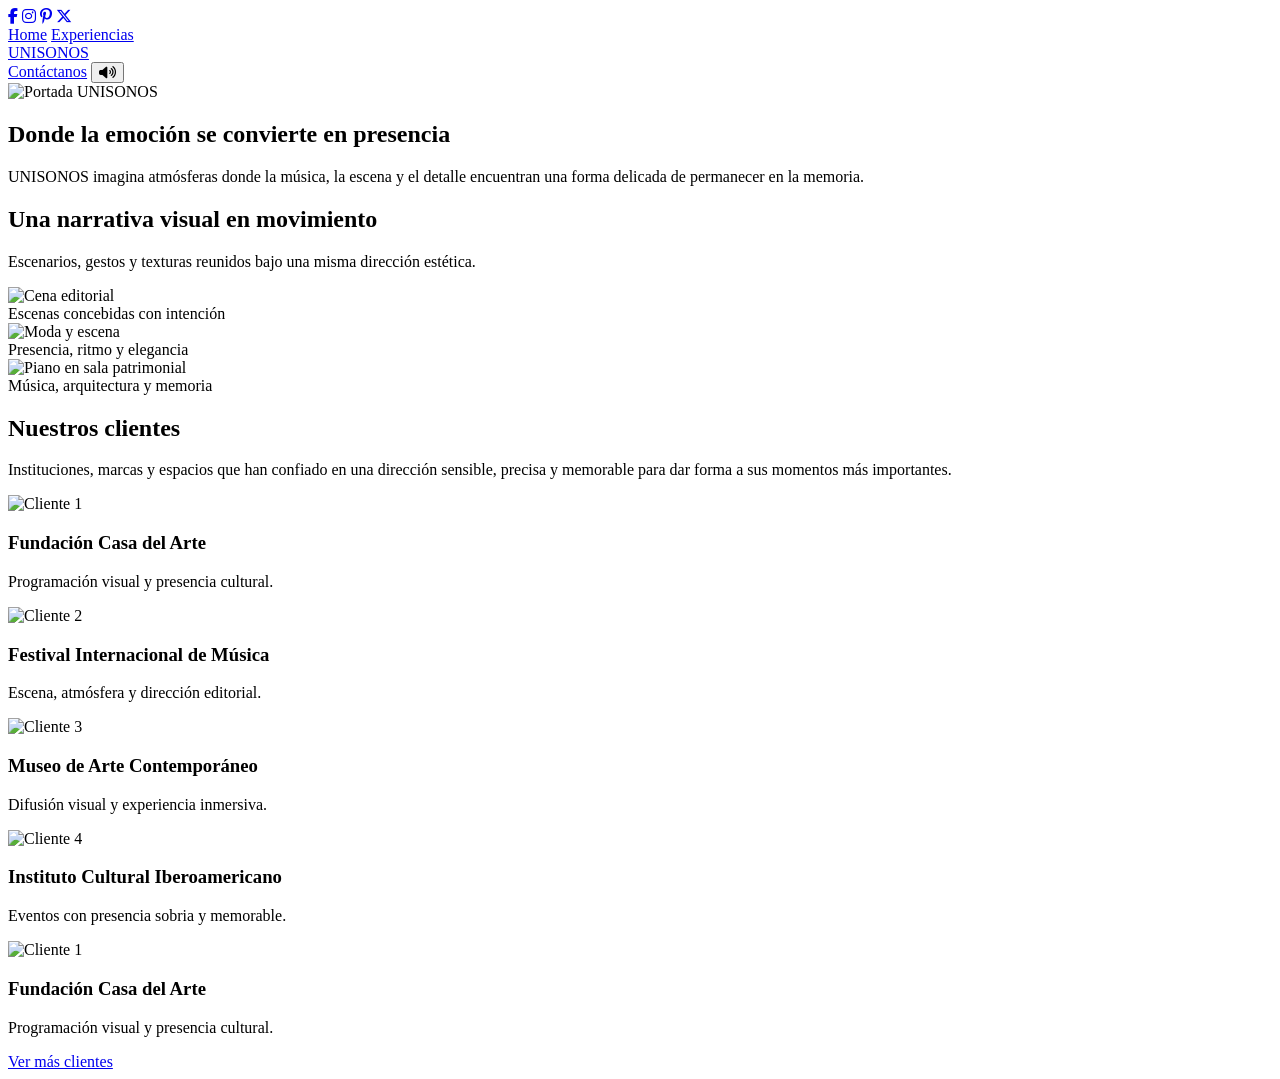
==== index.html @ 092a56e3 "Add files via upload" ====
<!DOCTYPE html>
<html lang="es">
<head>
  <meta charset="UTF-8">
  <meta name="viewport" content="width=device-width, initial-scale=1.0">
  <title>UNISONOS | Home</title>
  <link rel="stylesheet" href="css/styles.css">
  <link rel="preconnect" href="https://fonts.googleapis.com">
  <link rel="preconnect" href="https://fonts.gstatic.com" crossorigin>
  <link href="https://fonts.googleapis.com/css2?family=Cormorant+Garamond:wght@500;600;700&family=Inter:wght@300;400;500;600;700&display=swap" rel="stylesheet">
  <link rel="stylesheet" href="https://cdnjs.cloudflare.com/ajax/libs/font-awesome/6.5.2/css/all.min.css">
</head>
<body>
  <header class="site-header">
    <div class="container header-grid">
      <div class="header-left">
        <div class="socials">
          <a href="#" aria-label="Facebook"><i class="fa-brands fa-facebook-f"></i></a>
          <a href="#" aria-label="Instagram"><i class="fa-brands fa-instagram"></i></a>
          <a href="#" aria-label="Pinterest"><i class="fa-brands fa-pinterest-p"></i></a>
          <a href="#" aria-label="Twitter X"><i class="fa-brands fa-x-twitter"></i></a>
        </div>
        <a href="index.html" class="nav-link active">Home</a>
        <a href="experiencias.html" class="nav-link">Experiencias</a>
      </div>

      <div class="brand-center">
        <a href="index.html">UNISONOS</a>
      </div>

      <div class="header-right">
        <a href="contacto.html" class="nav-link">Contáctanos</a>
        <button class="sound-toggle" id="soundToggle" aria-label="Encender o apagar sonido">
          <i class="fa-solid fa-volume-high"></i>
        </button>
      </div>
    </div>
  </header>

  <audio id="siteAudio" loop>
    <source src="assets/audio/unisonos.mp3" type="audio/mpeg">
  </audio>

  <main>
    <section class="hero-home">
      <div class="hero-media" id="heroMedia">
        <img src="assets/home/portadaUNISONOS.gif" alt="Portada UNISONOS">
        <div class="hero-overlay"></div>
      </div>

      <div class="hero-content">
        <div>
          <h1>Donde la emoción se convierte en presencia</h1>
          <p>
            UNISONOS imagina atmósferas donde la música, la escena y el detalle
            encuentran una forma delicada de permanecer en la memoria.
          </p>
        </div>
      </div>
    </section>

    <section class="image-slider section">
      <div class="container">
        <h2 class="section-title">Una narrativa visual en movimiento</h2>
        <p class="section-copy">
          Escenarios, gestos y texturas reunidos bajo una misma dirección estética.
        </p>

        <div class="slider-frame">
          <div class="slider-track" id="mainSliderTrack">
            <article class="slide-item">
              <img src="https://images.unsplash.com/photo-1519225421980-715cb0215aed?q=80&w=1080&auto=format&fit=crop" alt="Cena editorial">
              <div class="slide-caption">Escenas concebidas con intención</div>
            </article>
            <article class="slide-item">
              <img src="https://images.unsplash.com/photo-1508997449629-303059a039c0?q=80&w=1080&auto=format&fit=crop" alt="Moda y escena">
              <div class="slide-caption">Presencia, ritmo y elegancia</div>
            </article>
            <article class="slide-item">
              <img src="https://images.unsplash.com/photo-1520523839897-bd0b52f945a0?q=80&w=1080&auto=format&fit=crop" alt="Piano en sala patrimonial">
              <div class="slide-caption">Música, arquitectura y memoria</div>
            </article>
          </div>
        </div>
      </div>
    </section>

    <section class="clients-section">
      <div class="container">
        <h2 class="section-title">Nuestros clientes</h2>
        <p class="section-copy">
          Instituciones, marcas y espacios que han confiado en una dirección sensible,
          precisa y memorable para dar forma a sus momentos más importantes.
        </p>

        <div class="clients-carousel">
          <div class="clients-track" id="clientsTrack">
            <article class="client-card" data-video="https://www.youtube.com/embed/dQw4w9WgXcQ?autoplay=1">
              <div class="client-thumb">
                <img src="https://images.unsplash.com/photo-1518998053401-a414539685ce?q=80&w=800&auto=format&fit=crop" alt="Cliente 1">
              </div>
              <div class="client-info">
                <h3>Fundación Casa del Arte</h3>
                <p>Programación visual y presencia cultural.</p>
              </div>
            </article>

            <article class="client-card" data-video="https://www.youtube.com/embed/ysz5S6PUM-U?autoplay=1">
              <div class="client-thumb">
                <img src="https://images.unsplash.com/photo-1465847899084-d164df4dedc6?q=80&w=800&auto=format&fit=crop" alt="Cliente 2">
              </div>
              <div class="client-info">
                <h3>Festival Internacional de Música</h3>
                <p>Escena, atmósfera y dirección editorial.</p>
              </div>
            </article>

            <article class="client-card" data-video="https://www.youtube.com/embed/tgbNymZ7vqY?autoplay=1">
              <div class="client-thumb">
                <img src="https://images.unsplash.com/photo-1531058020387-3be344556be6?q=80&w=800&auto=format&fit=crop" alt="Cliente 3">
              </div>
              <div class="client-info">
                <h3>Museo de Arte Contemporáneo</h3>
                <p>Difusión visual y experiencia inmersiva.</p>
              </div>
            </article>

            <article class="client-card" data-video="https://www.youtube.com/embed/dQw4w9WgXcQ?autoplay=1">
              <div class="client-thumb">
                <img src="https://images.unsplash.com/photo-1561489422-45de3d015e3e?q=80&w=800&auto=format&fit=crop" alt="Cliente 4">
              </div>
              <div class="client-info">
                <h3>Instituto Cultural Iberoamericano</h3>
                <p>Eventos con presencia sobria y memorable.</p>
              </div>
            </article>

            <article class="client-card" data-video="https://www.youtube.com/embed/ysz5S6PUM-U?autoplay=1">
              <div class="client-thumb">
                <img src="https://images.unsplash.com/photo-1518998053401-a414539685ce?q=80&w=800&auto=format&fit=crop" alt="Cliente 1">
              </div>
              <div class="client-info">
                <h3>Fundación Casa del Arte</h3>
                <p>Programación visual y presencia cultural.</p>
              </div>
            </article>
          </div>
        </div>

        <div class="gallery-actions">
          <a href="experiencias.html" class="btn btn-primary">Ver más clientes</a>
        </div>
      </div>
    </section>
  </main>

  <script src="js/main.js"></script>
</body>
</html>
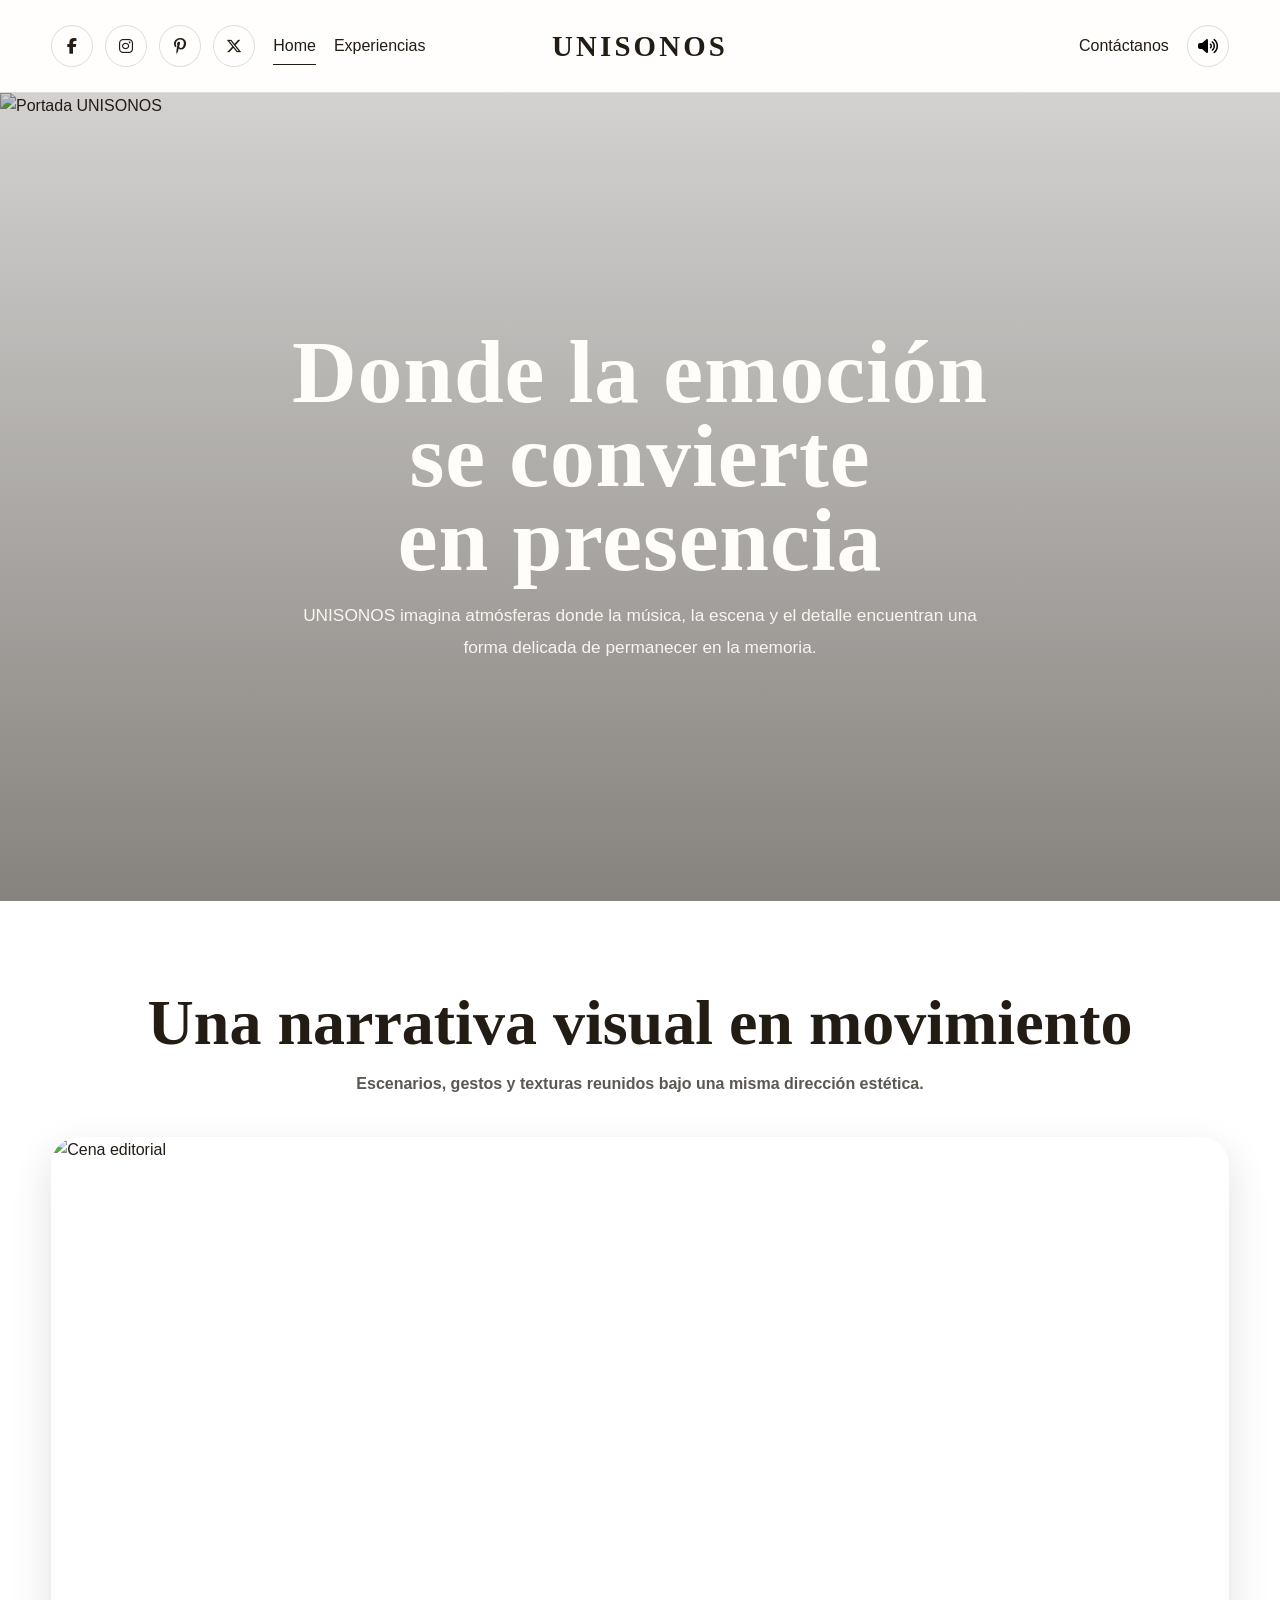
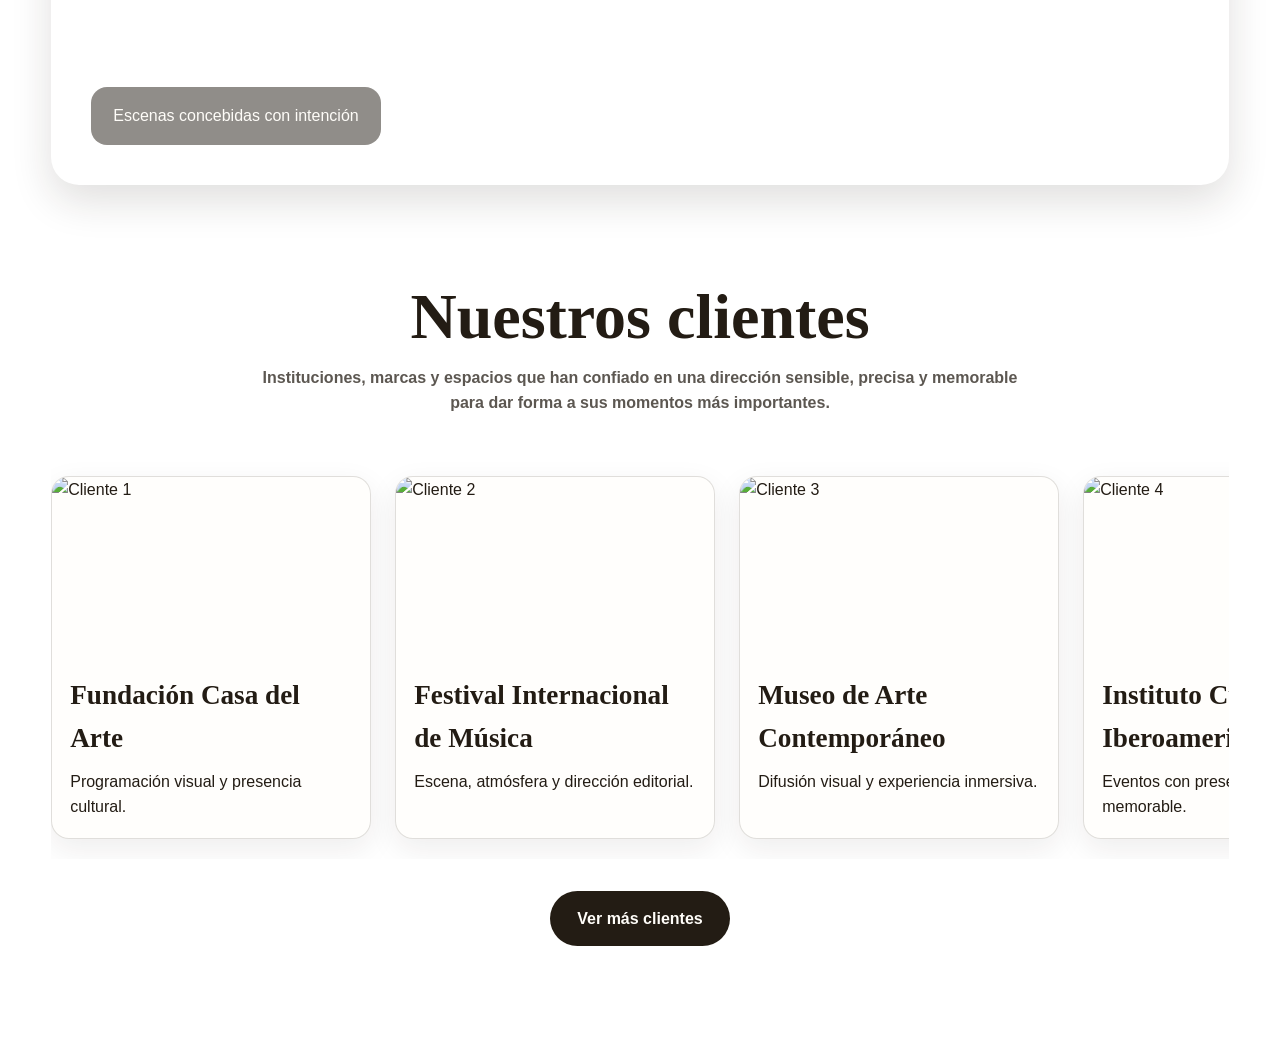
==== commit d12397f8: "Bold section copy in index.html" ====
--- a/index.html
+++ b/index.html
@@ -62,9 +62,9 @@
     <section class="image-slider section">
       <div class="container">
         <h2 class="section-title">Una narrativa visual en movimiento</h2>
-        <p class="section-copy">
+        <p class="section-copy"><b>
           Escenarios, gestos y texturas reunidos bajo una misma dirección estética.
-        </p>
+        </b></p>
 
         <div class="slider-frame">
           <div class="slider-track" id="mainSliderTrack">
@@ -88,10 +88,10 @@
     <section class="clients-section">
       <div class="container">
         <h2 class="section-title">Nuestros clientes</h2>
-        <p class="section-copy">
+        <p class="section-copy"><b>
           Instituciones, marcas y espacios que han confiado en una dirección sensible,
           precisa y memorable para dar forma a sus momentos más importantes.
-        </p>
+        </b></p>
 
         <div class="clients-carousel">
           <div class="clients-track" id="clientsTrack">
--- a/css/styles.css
+++ b/css/styles.css
@@ -0,0 +1,1429 @@
+:root {
+  /* ===== 3 colores reales ===== */
+  --bg: #e7d8bb;
+  --bg-rgb: 231, 216, 187;
+
+  --text: #231c14;
+  --text-rgb: 35, 28, 20;
+
+  --text-light: #fffdf9;
+  --text-light-rgb: 255, 253, 249;
+
+  /* ===== fondo en una sola línea ===== */
+  --page-background: url("../assets/textures/pergamino.webp");
+  /* Si quieres solo color:
+  --page-background: #e7d8bb;
+  */
+
+  /* ===== aliases para mantener compatibilidad ===== */
+  --bg-parchment-image: var(--page-background);
+  --bg-parchment-base: var(--bg);
+  --bg-parchment-overlay: rgba(var(--bg-rgb), 0.68);
+
+  --color-ink: var(--text);
+  --color-ink-soft: rgba(var(--text-rgb), 0.74);
+  --color-gold: var(--text);
+  --color-gold-soft: rgba(var(--text-rgb), 0.12);
+  --color-line: rgba(var(--text-rgb), 0.14);
+  --color-white: var(--text-light);
+  --color-black: var(--text);
+
+  --surface-card: rgba(var(--text-light-rgb), 0.55);
+  --surface-glass: rgba(var(--text-light-rgb), 0.28);
+  --surface-dark: rgba(var(--text-rgb), 0.78);
+
+  --shadow-soft: 0 10px 30px rgba(var(--text-rgb), 0.08);
+  --shadow-medium: 0 16px 40px rgba(var(--text-rgb), 0.14);
+
+  --font-title: "Cormorant Garamond", serif;
+  --font-body: "Inter", sans-serif;
+
+  --container: min(1200px, 92%);
+  --radius-lg: 28px;
+  --radius-md: 18px;
+  --radius-sm: 12px;
+  --header-height: 92px;
+  --transition: all 0.35s ease;
+}
+
+* {
+  margin: 0;
+  padding: 0;
+  box-sizing: border-box;
+}
+
+html {
+  scroll-behavior: smooth;
+}
+
+body {
+  font-family: var(--font-body);
+  color: var(--color-ink);
+  background: var(--page-background);
+  background-size: cover;
+  background-position: center;
+  background-attachment: fixed;
+  line-height: 1.6;
+}
+
+img {
+  max-width: 100%;
+  display: block;
+}
+
+a {
+  color: inherit;
+  text-decoration: none;
+}
+
+button,
+input,
+textarea,
+select {
+  font: inherit;
+}
+
+.container {
+  width: var(--container);
+  margin-inline: auto;
+}
+
+.section {
+  padding: 90px 0;
+}
+
+.section-title {
+  font-family: var(--font-title);
+  font-size: clamp(2.3rem, 5vw, 4.2rem);
+  line-height: 1;
+  margin-bottom: 16px;
+  text-align: center;
+}
+
+.section-copy {
+  max-width: 760px;
+  margin: 0 auto 40px;
+  text-align: center;
+  color: var(--color-ink-soft);
+}
+
+.btn {
+  display: inline-flex;
+  align-items: center;
+  justify-content: center;
+  gap: 10px;
+  padding: 14px 26px;
+  border-radius: 999px;
+  border: 1px solid var(--color-line);
+  cursor: pointer;
+  transition: var(--transition);
+  font-weight: 600;
+}
+
+.btn-primary {
+  background: var(--text);
+  color: var(--text-light);
+}
+
+.btn-primary:hover {
+  background: rgba(var(--text-rgb), 0.92);
+  transform: translateY(-2px);
+}
+
+.btn-outline {
+  background: transparent;
+  color: var(--text);
+}
+
+.btn-outline:hover {
+  background: var(--surface-glass);
+}
+
+.site-header {
+  position: sticky;
+  top: 0;
+  z-index: 1000;
+  min-height: var(--header-height);
+  backdrop-filter: blur(16px);
+  background: rgba(var(--text-light-rgb), 0.42);
+  border-bottom: 1px solid var(--color-line);
+}
+
+.header-grid {
+  min-height: var(--header-height);
+  display: grid;
+  grid-template-columns: 1fr auto 1fr;
+  align-items: center;
+  gap: 20px;
+}
+
+.header-left,
+.header-right {
+  display: flex;
+  align-items: center;
+  gap: 18px;
+}
+
+.header-left {
+  justify-content: flex-start;
+  flex-wrap: wrap;
+}
+
+.header-right {
+  justify-content: flex-end;
+}
+
+.brand-center {
+  text-align: center;
+}
+
+.brand-center a {
+  font-family: var(--font-title);
+  font-size: clamp(1.8rem, 2vw, 2.5rem);
+  letter-spacing: 0.2rem;
+  font-weight: 700;
+}
+
+.socials {
+  display: flex;
+  align-items: center;
+  gap: 12px;
+}
+
+.socials a,
+.sound-toggle {
+  width: 42px;
+  height: 42px;
+  display: inline-flex;
+  align-items: center;
+  justify-content: center;
+  border-radius: 50%;
+  background: rgba(var(--text-light-rgb), 0.35);
+  border: 1px solid var(--color-line);
+  transition: var(--transition);
+}
+
+.socials a:hover,
+.sound-toggle:hover {
+  background: var(--text);
+  color: var(--text-light);
+}
+
+.nav-link {
+  position: relative;
+  font-weight: 500;
+}
+
+.nav-link::after {
+  content: "";
+  position: absolute;
+  left: 0;
+  bottom: -6px;
+  width: 0;
+  height: 1px;
+  background: var(--text);
+  transition: width 0.3s ease;
+}
+
+.nav-link:hover::after,
+.nav-link.active::after {
+  width: 100%;
+}
+
+.hero-home {
+  min-height: calc(100vh - var(--header-height));
+  position: relative;
+  overflow: hidden;
+}
+
+.hero-media {
+  height: calc(100vh - var(--header-height));
+  position: relative;
+  transform: translateY(0);
+  transition: transform 0.4s ease-out;
+}
+
+.hero-media img {
+  width: 100%;
+  height: 100%;
+  object-fit: cover;
+}
+
+.hero-overlay,
+.crossfade-overlay {
+  position: absolute;
+  inset: 0;
+  background: linear-gradient(
+    180deg,
+    rgba(var(--text-rgb), 0.20) 0%,
+    rgba(var(--text-rgb), 0.55) 100%
+  );
+}
+
+.hero-content {
+  position: absolute;
+  inset: 0;
+  display: grid;
+  place-items: center;
+  text-align: center;
+  color: var(--text-light);
+  padding: 30px;
+}
+
+.hero-content h1 {
+  max-width: 860px;
+  font-family: var(--font-title);
+  font-size: clamp(3.2rem, 7vw, 6.2rem);
+  line-height: 0.94;
+  letter-spacing: 0.01em;
+  margin-bottom: 18px;
+  text-wrap: balance;
+}
+
+.hero-content p {
+  max-width: 680px;
+  margin: 0 auto;
+  font-size: 1.08rem;
+  line-height: 1.85;
+  color: rgba(var(--text-light-rgb), 0.92);
+}
+
+.image-slider {
+  padding: 90px 0 30px;
+}
+
+.slider-frame {
+  position: relative;
+  overflow: hidden;
+  border-radius: var(--radius-lg);
+  box-shadow: var(--shadow-medium);
+  min-height: 72vh;
+}
+
+.slider-track {
+  display: flex;
+  transition: transform 0.7s ease;
+}
+
+.slide-item {
+  min-width: 100%;
+  height: 72vh;
+  position: relative;
+}
+
+.slide-item img {
+  width: 100%;
+  height: 100%;
+  object-fit: cover;
+}
+
+.slide-caption {
+  position: absolute;
+  left: 40px;
+  bottom: 40px;
+  background: rgba(var(--text-rgb), 0.50);
+  color: var(--text-light);
+  padding: 16px 22px;
+  border-radius: 16px;
+  backdrop-filter: blur(10px);
+}
+
+.clients-section {
+  padding: 70px 0 100px;
+}
+
+.clients-carousel {
+  overflow: hidden;
+  position: relative;
+  padding: 20px 0;
+}
+
+.clients-track {
+  display: flex;
+  gap: 24px;
+  animation: clientScroll 28s linear infinite;
+}
+
+.clients-track.paused {
+  animation-play-state: paused;
+}
+
+.client-card {
+  min-width: 320px;
+  background: var(--surface-card);
+  border: 1px solid var(--color-line);
+  border-radius: var(--radius-md);
+  overflow: hidden;
+  box-shadow: var(--shadow-soft);
+  cursor: pointer;
+  transition: var(--transition);
+}
+
+.client-card:hover {
+  transform: translateY(-4px);
+}
+
+.client-thumb {
+  aspect-ratio: 16/9;
+  position: relative;
+}
+
+.client-thumb img,
+.client-thumb iframe {
+  width: 100%;
+  height: 100%;
+  border: 0;
+  object-fit: cover;
+}
+
+.client-info {
+  padding: 18px;
+}
+
+.client-info h3 {
+  font-family: var(--font-title);
+  font-size: 1.7rem;
+  margin-bottom: 8px;
+}
+
+@keyframes clientScroll {
+  from {
+    transform: translateX(0);
+  }
+  to {
+    transform: translateX(-50%);
+  }
+}
+
+.experiences-hero {
+  position: relative;
+  min-height: 78vh;
+  overflow: hidden;
+  border-radius: 0 0 40px 40px;
+}
+
+.experiences-hero .hero-content {
+  z-index: 2;
+}
+
+.experiences-hero .hero-content > div {
+  max-width: 820px;
+}
+
+.crossfade-slide {
+  position: absolute;
+  inset: 0;
+  opacity: 0;
+  transition: opacity 1.3s ease;
+}
+
+.crossfade-slide.active {
+  opacity: 1;
+}
+
+.crossfade-slide img {
+  width: 100%;
+  height: 100%;
+  object-fit: cover;
+}
+
+.section-gallery-vogue {
+  padding-top: 90px;
+  padding-bottom: 100px;
+}
+
+.section-gallery-vogue .container,
+.section-events-editorial .container .section-title {
+  background: rgba(var(--text-light-rgb), 0.55);
+  border-radius: 28px;
+}
+
+.gallery-grid {
+  display: grid;
+  grid-template-columns: repeat(3, 1fr);
+  gap: 24px;
+}
+
+.gallery-card {
+  overflow: hidden;
+  border-radius: 22px;
+  border: 1px solid var(--color-line);
+  box-shadow: var(--shadow-soft);
+  background: var(--surface-card);
+}
+
+.gallery-card img {
+  width: 100%;
+  aspect-ratio: 4 / 5;
+  object-fit: cover;
+  transition: transform 0.45s ease;
+}
+
+.gallery-card:hover img {
+  transform: scale(1.04);
+}
+
+.gallery-actions {
+  text-align: center;
+  margin-top: 32px;
+}
+
+.gallery-mosaic {
+  display: grid;
+  grid-template-columns: 1.1fr 1fr 1fr 1fr;
+  grid-auto-rows: 220px;
+  gap: 18px;
+}
+
+.mosaic-card {
+  position: relative;
+  overflow: hidden;
+  border-radius: 24px;
+  border: 1px solid var(--color-line);
+  background: var(--surface-card);
+  box-shadow: var(--shadow-soft);
+}
+
+.mosaic-card img {
+  width: 100%;
+  height: 100%;
+  object-fit: cover;
+  transition: transform 0.5s ease;
+}
+
+.mosaic-card:hover img {
+  transform: scale(1.04);
+}
+
+.mosaic-card.tall {
+  grid-row: span 2;
+}
+
+.mosaic-card.wide {
+  grid-column: span 2;
+}
+
+.section-events-editorial {
+  padding-top: 10px;
+  padding-bottom: 110px;
+}
+
+.events-editorial-grid {
+  display: grid;
+  grid-template-columns: repeat(12, 1fr);
+  grid-auto-rows: 160px;
+  gap: 18px;
+}
+
+.event-card {
+  position: relative;
+  overflow: hidden;
+  border-radius: 24px;
+  border: 1px solid rgba(var(--text-light-rgb), 0.06);
+  box-shadow: var(--shadow-medium);
+  min-height: 220px;
+}
+
+.event-card img {
+  width: 100%;
+  height: 100%;
+  object-fit: cover;
+  transition: transform 0.6s ease;
+}
+
+.event-card:hover img {
+  transform: scale(1.05);
+}
+
+.event-card::after {
+  content: "";
+  position: absolute;
+  inset: 0;
+  background: linear-gradient(
+    180deg,
+    rgba(var(--text-rgb), 0.12) 0%,
+    rgba(var(--text-rgb), 0.78) 100%
+  );
+}
+
+.event-overlay {
+  position: absolute;
+  left: 24px;
+  right: 24px;
+  bottom: 24px;
+  z-index: 2;
+  color: var(--text-light);
+}
+
+.event-overlay span {
+  display: inline-block;
+  margin-bottom: 12px;
+  font-size: 0.78rem;
+  letter-spacing: 0.16em;
+  text-transform: uppercase;
+  color: rgba(var(--text-light-rgb), 0.82);
+}
+
+.event-overlay h3 {
+  font-family: var(--font-title);
+  font-size: clamp(2rem, 3vw, 3rem);
+  line-height: 0.95;
+  margin-bottom: 10px;
+}
+
+.event-overlay p {
+  max-width: 320px;
+  font-size: 0.98rem;
+  line-height: 1.65;
+  color: rgba(var(--text-light-rgb), 0.90);
+}
+
+.event-large {
+  grid-column: span 5;
+  grid-row: span 2;
+}
+
+.event-medium {
+  grid-column: span 4;
+  grid-row: span 2;
+}
+
+.event-tall {
+  grid-column: span 3;
+  grid-row: span 3;
+}
+
+.event-small {
+  grid-column: span 4;
+  grid-row: span 2;
+}
+
+.event-wide {
+  grid-column: span 5;
+  grid-row: span 2;
+}
+
+.contact-filmstrip {
+  padding: 0;
+  margin: 0;
+  position: relative;
+  z-index: 1;
+}
+
+.filmstrip-shell {
+  width: 100%;
+  background: var(--text);
+  overflow: hidden;
+  border-top: 1px solid rgba(var(--text-light-rgb), 0.12);
+  border-bottom: 1px solid rgba(var(--text-light-rgb), 0.12);
+  position: relative;
+}
+
+.filmstrip-shell::before,
+.filmstrip-shell::after {
+  content: "";
+  position: absolute;
+  left: 0;
+  width: 100%;
+  height: 20px;
+  z-index: 3;
+  background: radial-gradient(
+    circle at 14px 10px,
+    transparent 4px,
+    var(--text) 5px
+  ) repeat-x;
+  background-size: 28px 20px;
+}
+
+.filmstrip-shell::before {
+  top: 0;
+}
+
+.filmstrip-shell::after {
+  bottom: 0;
+}
+
+.filmstrip-track {
+  display: flex;
+  gap: 0;
+  width: max-content;
+  animation: filmMove 34s linear infinite;
+}
+
+.filmshot {
+  min-width: 260px;
+  height: 170px;
+  padding: 18px 8px;
+  margin: 0;
+  flex: 0 0 auto;
+  position: relative;
+}
+
+.filmshot img {
+  width: 100%;
+  height: 100%;
+  object-fit: cover;
+  border-radius: 6px;
+  opacity: 0.9;
+}
+
+@keyframes filmMove {
+  from {
+    transform: translateX(0);
+  }
+  to {
+    transform: translateX(-50%);
+  }
+}
+
+.contact-split {
+  padding: 44px 0 110px;
+}
+
+.contact-split .container {
+  width: min(1600px, 96%);
+}
+
+/*.contact-grid {
+  grid-template-columns: minmax(420px, 0.95fr) minmax(620px, 1.45fr);
+}*/
+
+.event-toggle {
+  position: absolute;
+  opacity: 0;
+  pointer-events: none;
+}
+
+.contact-form-card,
+.contact-image-card {
+  width: 100%;
+  height: 100%;
+  min-width: 0;
+}
+
+.contact-form-card {
+  padding: 42px 34px;
+  border-radius: 28px;
+  overflow: hidden;
+  border: 1px solid rgba(var(--text-rgb), 0.14);
+  background: rgba(var(--text-light-rgb), 0.55);
+  box-shadow: 0 16px 40px rgba(var(--text-rgb), 0.14);
+}
+
+.contact-form-card h2 {
+  font-family: var(--font-title);
+  font-size: clamp(2.4rem, 4vw, 4.2rem);
+  line-height: 1;
+  margin-bottom: 14px;
+  word-break: normal;
+  overflow-wrap: break-word;
+}
+
+.contact-intro {
+  font-size: 1rem;
+  line-height: 1.85;
+  color: rgba(var(--text-rgb), 0.74);
+  margin-bottom: 24px;
+}
+
+.form-grid {
+  display: grid;
+  gap: 16px;
+}
+
+.form-grid input {
+  width: 100%;
+  border: 1px solid rgba(var(--text-rgb), 0.12);
+  background: rgba(var(--text-light-rgb), 0.52);
+  border-radius: 14px;
+  padding: 15px 16px;
+  color: var(--text);
+}
+
+.form-grid input:focus {
+  border-color: rgba(var(--text-rgb), 0.32);
+  outline: none;
+}
+
+.event-trigger {
+  display: flex;
+  align-items: center;
+  justify-content: space-between;
+  gap: 14px;
+  padding: 18px 16px;
+  border-radius: 16px;
+  border: 1px solid rgba(var(--text-rgb), 0.10);
+  background: rgba(var(--text-light-rgb), 0.42);
+  cursor: pointer;
+  transition: all 0.35s ease;
+  font-weight: 500;
+}
+
+.event-trigger:hover {
+  background: rgba(var(--text-light-rgb), 0.78);
+  transform: translateY(-1px);
+}
+
+.event-trigger-icon {
+  font-size: 1.4rem;
+  line-height: 1;
+  transition: transform 0.35s ease;
+}
+
+.terms {
+  display: flex;
+  align-items: flex-start;
+  gap: 12px;
+  margin-top: 4px;
+  font-size: 0.92rem;
+  line-height: 1.65;
+  color: rgba(var(--text-rgb), 0.74);
+}
+
+.terms input {
+  width: 18px;
+  height: 18px;
+  accent-color: var(--text);
+  margin-top: 2px;
+}
+
+.contact-image-card {
+  position: relative;
+  min-height: 860px;
+  border-radius: 28px;
+  overflow: hidden;
+  border: 1px solid rgba(var(--text-rgb), 0.14);
+  background: rgba(var(--text-light-rgb), 0.55);
+  box-shadow: 0 16px 40px rgba(var(--text-rgb), 0.14);
+}
+
+.contact-image-card img {
+  width: 100%;
+  height: 100%;
+  min-height: 860px;
+  object-fit: cover;
+  display: block;
+}
+
+.selected-services-panel {
+  position: absolute;
+  top: 26px;
+  left: 26px;
+  right: 26px;
+  z-index: 2;
+  padding: 20px 18px;
+  border-radius: 22px;
+  background: rgba(var(--text-rgb), 0.34);
+  backdrop-filter: blur(8px);
+  border: 1px solid rgba(var(--text-light-rgb), 0.14);
+  box-shadow: 0 16px 40px rgba(var(--text-rgb), 0.18);
+  transition: all 0.35s ease;
+}
+
+.selected-services-panel h4 {
+  font-family: var(--font-title);
+  font-size: 2rem;
+  line-height: 1;
+  color: var(--text-light);
+  margin-bottom: 14px;
+}
+
+.selected-services-list {
+  display: flex;
+  flex-wrap: wrap;
+  gap: 10px;
+}
+
+.selected-services-list span {
+  padding: 10px 16px;
+  border-radius: 999px;
+  background: rgba(var(--text-light-rgb), 0.14);
+  border: 1px solid rgba(var(--text-light-rgb), 0.10);
+  color: var(--text-light);
+  font-size: 0.92rem;
+  line-height: 1.3;
+}
+
+/* PANEL DESPLEGABLE HACIA LA IMAGEN */
+.event-panel {
+  position: absolute;
+  top: 0;
+  right: 0;
+  width: calc(54% - 8px);
+  height: 100%;
+  z-index: 4;
+
+  opacity: 0;
+  visibility: hidden;
+  pointer-events: none;
+  transform: translateX(70px);
+  transition: all 0.45s ease;
+}
+
+.event-panel-inner {
+  height: 100%;
+  padding: 30px 28px;
+  border-radius: 28px;
+  background:
+    linear-gradient(
+      180deg,
+      rgba(var(--text-light-rgb), 0.94) 0%,
+      rgba(var(--bg-rgb), 0.90) 100%
+    );
+  backdrop-filter: blur(14px);
+  border: 1px solid rgba(var(--text-rgb), 0.10);
+  box-shadow: 0 24px 50px rgba(var(--text-rgb), 0.16);
+  overflow-y: auto;
+}
+
+.event-panel-head {
+  display: flex;
+  align-items: flex-start;
+  justify-content: space-between;
+  gap: 18px;
+  margin-bottom: 18px;
+}
+
+.event-panel-head h3 {
+  font-family: var(--font-title);
+  font-size: clamp(2rem, 3vw, 3rem);
+  line-height: 1;
+  margin-bottom: 8px;
+}
+
+.event-panel-head p {
+  color: rgba(var(--text-rgb), 0.74);
+  line-height: 1.7;
+}
+
+.event-panel-close {
+  width: 44px;
+  height: 44px;
+  display: grid;
+  place-items: center;
+  border-radius: 50%;
+  background: rgba(var(--text-rgb), 0.08);
+  cursor: pointer;
+  font-size: 1.8rem;
+  line-height: 1;
+  transition: all 0.35s ease;
+}
+
+.event-panel-close:hover {
+  background: var(--text);
+  color: var(--text-light);
+}
+
+.panel-grid {
+  display: grid;
+  grid-template-columns: 1fr 1fr;
+  gap: 14px;
+}
+
+.check-item {
+  display: flex;
+  align-items: flex-start;
+  gap: 10px;
+  font-size: 0.98rem;
+  line-height: 1.5;
+  padding: 14px 16px;
+  border-radius: 14px;
+  background: rgba(var(--text-light-rgb), 0.70);
+  border: 1px solid rgba(var(--text-rgb), 0.08);
+  transition: all 0.3s ease;
+}
+
+.check-item:hover {
+  background: rgba(var(--text-light-rgb), 0.96);
+  transform: translateY(-1px);
+}
+
+.check-item input {
+  width: 18px;
+  height: 18px;
+  accent-color: var(--text);
+  margin-top: 2px;
+  flex-shrink: 0;
+}
+
+.event-panel-confirm {
+  margin-top: 22px;
+}
+
+/* ESTADO ABIERTO */
+.event-toggle:checked ~ .contact-form-card .event-trigger-icon {
+  transform: rotate(45deg);
+}
+
+.event-toggle:checked ~ .contact-image-card img {
+  filter: brightness(0.45);
+  transform: scale(1.03);
+}
+
+.event-toggle:checked ~ .contact-image-card .selected-services-panel {
+  opacity: 0;
+  transform: translateY(-10px);
+}
+
+.event-toggle:checked ~ .event-panel {
+  opacity: 1;
+  visibility: visible;
+  pointer-events: auto;
+  transform: translateX(0);
+}
+
+
+/*Responivde del primer contaco su imagen y formulario*/
+@media (max-width: 1100px) {
+  .contact-split .container {
+    width: min(96%, 1100px);
+  }
+
+  .contact-grid {
+    grid-template-columns: 1fr;
+  }
+
+  .contact-image-card,
+  .contact-image-card img {
+    min-height: 620px;
+  }
+}
+
+@media (max-width: 768px) {
+  .contact-form-card {
+    padding: 28px 20px;
+  }
+
+  .contact-image-card,
+  .contact-image-card img {
+    min-height: 500px;
+  }
+}
+
+/* RESPONSIVE */
+@media (max-width: 1100px) {
+  .contact-grid {
+    grid-template-columns: 1fr;
+  }
+
+  .contact-image-card,
+  .contact-image-card img {
+    min-height: 620px;
+  }
+
+  .event-panel {
+    width: 100%;
+  }
+}
+
+@media (max-width: 768px) {
+  .contact-form-card {
+    padding: 28px 20px;
+  }
+
+  .contact-image-card,
+  .contact-image-card img {
+    min-height: 500px;
+  }
+
+  .event-panel-inner {
+    padding: 22px 18px;
+  }
+
+  .panel-grid {
+    grid-template-columns: 1fr;
+  }
+
+  .selected-services-panel {
+    left: 16px;
+    right: 16px;
+    top: 16px;
+  }
+}
+
+
+
+
+/*===========================================*/
+@media (max-width: 1100px) {
+  .gallery-mosaic {
+    grid-template-columns: repeat(2, 1fr);
+    grid-auto-rows: 240px;
+  }
+
+  .mosaic-card.tall,
+  .mosaic-card.wide {
+    grid-column: auto;
+    grid-row: auto;
+  }
+
+  .events-editorial-grid {
+    grid-template-columns: repeat(2, 1fr);
+    grid-auto-rows: 240px;
+  }
+
+  .event-large,
+  .event-medium,
+  .event-tall,
+  .event-small,
+  .event-wide {
+    grid-column: auto;
+    grid-row: auto;
+  }
+
+  .contact-grid {
+    grid-template-columns: 1fr;
+  }
+
+  .contact-image-card,
+  .contact-image-card img {
+    min-height: 620px;
+  }
+}
+
+@media (max-width: 768px) {
+  .header-grid {
+    grid-template-columns: 1fr;
+    padding: 18px 0;
+  }
+
+  .header-left,
+  .header-right,
+  .brand-center {
+    justify-content: center;
+    text-align: center;
+  }
+
+  .header-left,
+  .header-right {
+    flex-wrap: wrap;
+  }
+
+  .hero-content h1 {
+    font-size: clamp(2.5rem, 10vw, 4rem);
+  }
+
+  .gallery-mosaic,
+  .events-editorial-grid {
+    grid-template-columns: 1fr;
+    grid-auto-rows: auto;
+  }
+
+  .mosaic-card,
+  .event-card {
+    min-height: 280px;
+  }
+
+  .slider-frame,
+  .slide-item {
+    min-height: 54vh;
+    height: 54vh;
+  }
+
+  .filmshot {
+    min-width: 200px;
+    height: 132px;
+  }
+
+  .contact-form-card {
+    padding: 28px 20px;
+  }
+
+  .contact-form-card h2 {
+    font-size: 2.7rem;
+  }
+
+  .selected-services-panel {
+    left: 16px;
+    right: 16px;
+    top: 16px;
+  }
+
+  .contact-image-card,
+  .contact-image-card img {
+    min-height: 500px;
+  }
+}
+
+
+
+
+
+
+/*========================================================*/
+/*=========================CONTACTANOS===============================
+.film-roll {
+  margin-top: 80px;
+  height: 180px;
+  display: flex;
+  align-items: center;
+  overflow: hidden;
+  background: #231c14;
+  border-top: 8px dashed #e7d8bb;
+  border-bottom: 8px dashed #e7d8bb;
+}
+
+.film-track {
+  display: flex;
+  gap: 15px;
+}
+
+.film-track img {
+  height: 140px;
+  object-fit: cover;
+  filter: grayscale(40%);
+}
+
+.contact-split {
+  display: grid;
+  grid-template-columns: 1fr 1fr;
+  min-height: calc(100vh - 260px);
+  position: relative;
+  overflow: hidden;
+}
+
+.contact-left {
+  padding: 4rem 8%;
+  display: flex;
+  flex-direction: column;
+  justify-content: center;
+  position: relative;
+  background: rgba(255, 253, 249, 0.58);
+  backdrop-filter: blur(8px);
+}
+
+.contact-title {
+  font-size: 2.5rem;
+  font-weight: 300;
+  margin-bottom: 2rem;
+  color: #231c14;
+}
+
+.contact-form {
+  position: relative;
+}
+
+.contact-right {
+  background: #000;
+  min-height: 700px;
+}
+
+.contact-right img {
+  width: 100%;
+  height: 100%;
+  object-fit: cover;
+  opacity: 0.85;
+}
+
+.checklist-toggle {
+  position: absolute;
+  opacity: 0;
+  pointer-events: none;
+}
+
+.form-input {
+  width: 100%;
+  background: transparent;
+  border: none;
+  border-bottom: 1px solid rgba(35, 28, 20, 0.3);
+  padding: 15px 0;
+  margin-bottom: 2rem;
+  font-family: inherit;
+  font-size: 1rem;
+  color: #231c14;
+}
+
+.form-input:focus {
+  outline: none;
+  border-bottom-color: #a67c36;
+}
+
+.event-trigger {
+  display: flex;
+  justify-content: space-between;
+  align-items: center;
+  gap: 16px;
+  padding: 15px 0;
+  margin-bottom: 2rem;
+  border-bottom: 1px solid rgba(35, 28, 20, 0.3);
+  cursor: pointer;
+  color: #231c14;
+  transition: 0.3s ease;
+}
+
+.event-trigger:hover {
+  border-bottom-color: #a67c36;
+}
+
+.event-plus {
+  font-size: 1.4rem;
+  line-height: 1;
+  transition: transform 0.35s ease;
+}
+
+.terms-box {
+  display: flex;
+  gap: 10px;
+  margin-bottom: 2rem;
+  font-size: 0.85rem;
+  color: #231c14;
+  align-items: flex-start;
+}
+
+.terms-box input {
+  margin-top: 3px;
+  accent-color: #231c14;
+}
+
+.btn-gold {
+  display: inline-flex;
+  align-items: center;
+  justify-content: center;
+  padding: 14px 26px;
+  border-radius: 999px;
+  border: 1px solid #231c14;
+  background: #231c14;
+  color: #fffdf9;
+  cursor: pointer;
+  text-decoration: none;
+  font-weight: 500;
+  transition: 0.3s ease;
+}
+
+.btn-gold:hover {
+  transform: translateY(-2px);
+  background: #3a3024;
+  border-color: #3a3024;
+}============*/
+
+/* PANEL */
+.checklist-panel {
+  position: absolute;
+  inset: 0;
+  width: 100%;
+  height: 100%;
+  padding: 3rem;
+  border-radius: 22px;
+  background: linear-gradient(
+    180deg,
+    rgba(255, 253, 249, 0.96) 0%,
+    rgba(231, 216, 187, 0.94) 100%
+  );
+  backdrop-filter: blur(12px);
+  color: #231c14;
+  box-shadow: 0 20px 50px rgba(35, 28, 20, 0.15);
+  border: 1px solid rgba(35, 28, 20, 0.08);
+
+  opacity: 0;
+  visibility: hidden;
+  pointer-events: none;
+  transform: translateX(100%);
+  transition: 0.45s ease;
+  z-index: 10;
+}
+
+.checklist-head {
+  display: flex;
+  justify-content: space-between;
+  align-items: center;
+  gap: 20px;
+  margin-bottom: 1rem;
+}
+
+.checklist-head h2 {
+  font-weight: 300;
+  font-size: 2rem;
+  margin: 0;
+}
+
+.checklist-close {
+  width: 42px;
+  height: 42px;
+  border-radius: 50%;
+  display: grid;
+  place-items: center;
+  cursor: pointer;
+  font-size: 1.8rem;
+  line-height: 1;
+  background: rgba(35, 28, 20, 0.08);
+  transition: 0.3s ease;
+}
+
+.checklist-close:hover {
+  background: #231c14;
+  color: #fffdf9;
+}
+
+.checklist-copy {
+  font-size: 0.95rem;
+  line-height: 1.7;
+  margin-bottom: 1.5rem;
+  color: rgba(35, 28, 20, 0.8);
+}
+
+.checklist-grid {
+  display: grid;
+  grid-template-columns: 1fr 1fr;
+  gap: 16px;
+  margin-top: 1.5rem;
+}
+
+.checklist-grid label {
+  display: flex;
+  align-items: center;
+  gap: 10px;
+  font-weight: 300;
+  padding: 14px 16px;
+  border-radius: 14px;
+  background: rgba(255, 253, 249, 0.72);
+  border: 1px solid rgba(35, 28, 20, 0.08);
+  transition: 0.3s ease;
+}
+
+.checklist-grid label:hover {
+  background: rgba(255, 253, 249, 0.96);
+  transform: translateY(-1px);
+}
+
+.checklist-grid input[type="checkbox"] {
+  accent-color: #231c14;
+}
+
+.checklist-confirm {
+  margin-top: 2rem;
+}
+
+/* APERTURA SIN JS */
+.checklist-toggle:checked + .contact-form .checklist-panel {
+  opacity: 1;
+  visibility: visible;
+  pointer-events: auto;
+  transform: translateX(0);
+}
+
+.checklist-toggle:checked + .contact-form .event-plus {
+  transform: rotate(45deg);
+}
+
+/* RESPONSIVE */
+@media (max-width: 900px) {
+  .contact-split {
+    grid-template-columns: 1fr;
+  }
+
+  .contact-right {
+    min-height: 420px;
+  }
+
+  .checklist-grid {
+    grid-template-columns: 1fr;
+  }
+
+  .checklist-panel {
+    padding: 2rem 1.25rem;
+  }
+
+  .contact-left {
+    padding: 2.5rem 1.25rem;
+  }
+}
